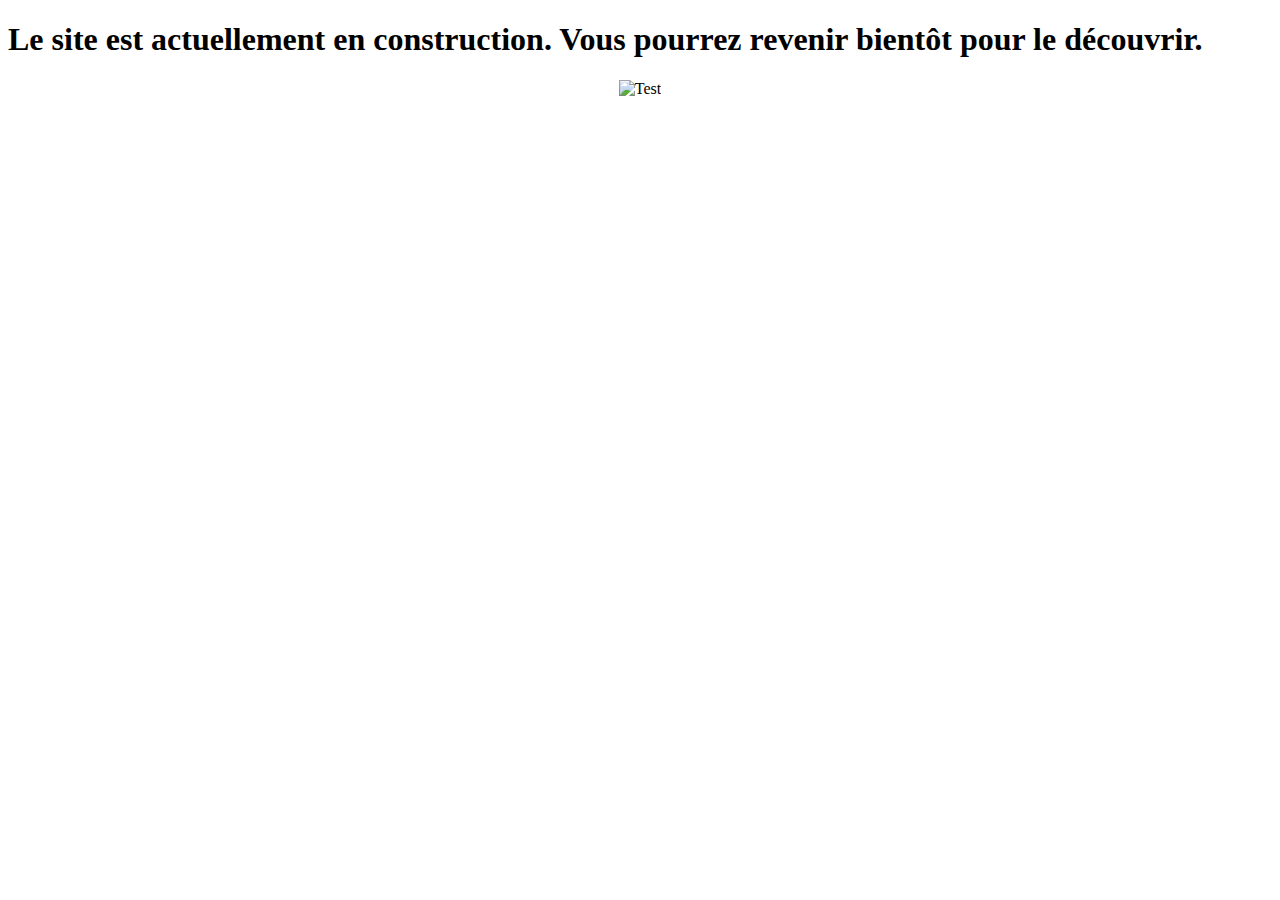
==== index.html @ 596cf102 "Rename construction.html to index.html" ====
<!DOCTYPE html>
<html>
<head>
	<meta charset="utf-8" />
	<title>Construction</title>
	<body>
		<h1>Le site est actuellement en construction. Vous pourrez revenir bientôt pour le découvrir.</h1>
		<center><img src="https://static.vecteezy.com/system/resources/previews/000/645/811/original/tools-and-hammer-icon-vector.jpg" alt="Test" style="width : 700px ; height : 500px"></center>
	</body>
</head>
</html>
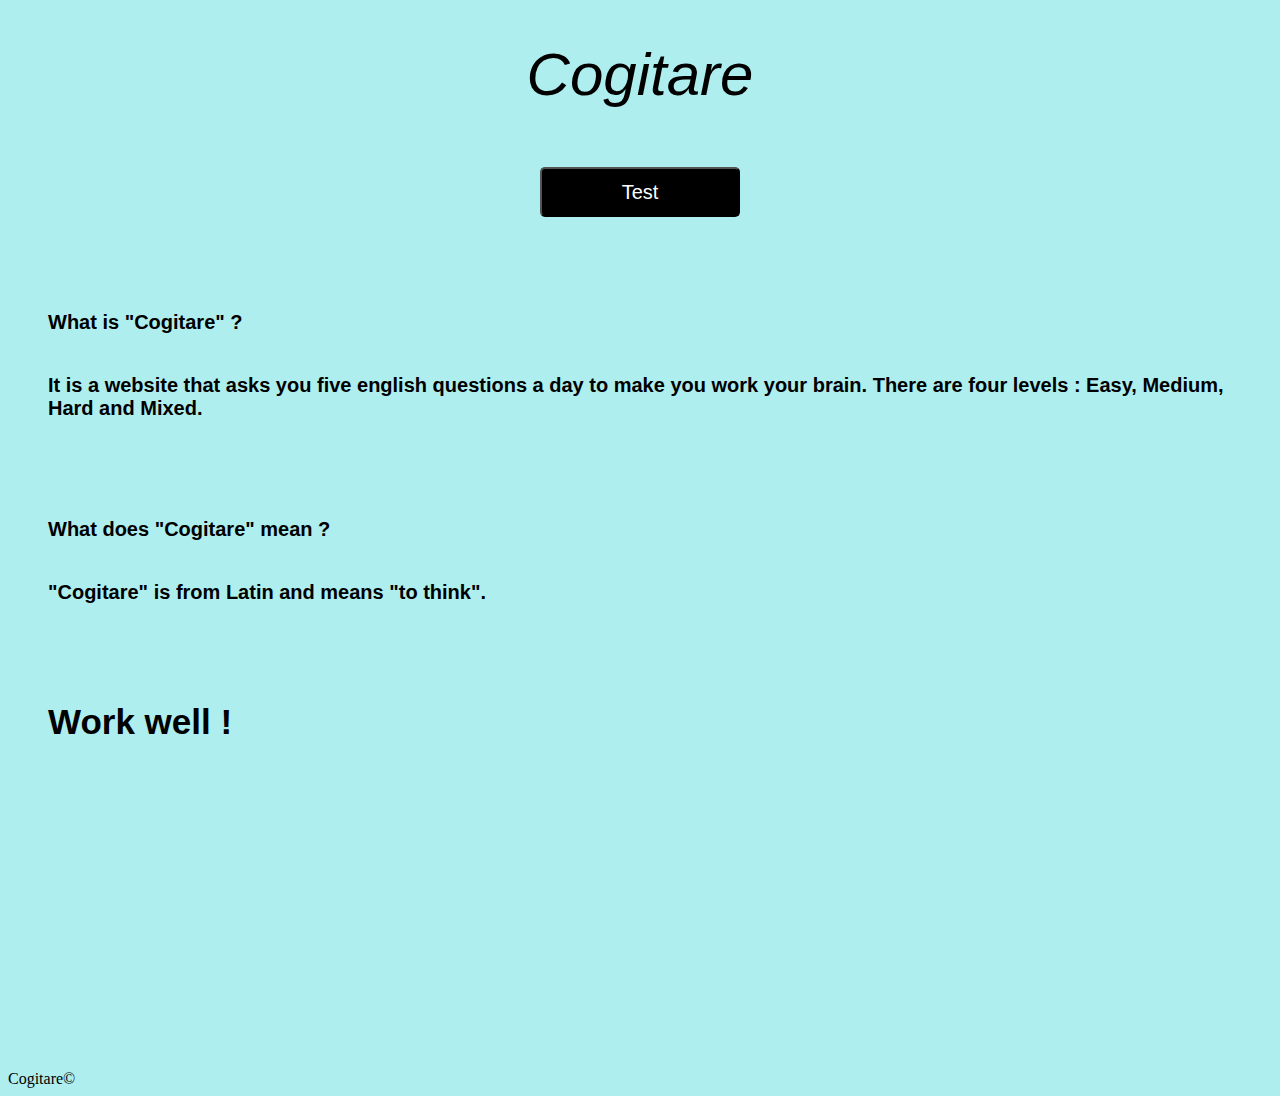
==== commit 44fe2e87: "Add files via upload" ====
--- a/index.html
+++ b/index.html
@@ -1,11 +1,29 @@
 <!DOCTYPE html>
 <html>
 <head>
+	<title>Cogitare</title>
+	<link rel="icon" href="images\brain.ico">
+	<link rel="stylesheet" type="text/css" href="css\stylecogi.css">
+	<script src="javascript\testmenu.js"></script>
 	<meta charset="utf-8" />
-	<title>Construction</title>
 	<body>
-		<h1>Le site est actuellement en construction. Vous pourrez revenir bientôt pour le découvrir.</h1>
-		<center><img src="https://static.vecteezy.com/system/resources/previews/000/645/811/original/tools-and-hammer-icon-vector.jpg" alt="Test" style="width : 700px ; height : 500px"></center>
+		<div class="top">
+			Cogitare
+		</div>
+		<br>
+		<div class="gotest">
+			<center><button class="buttontest" onclick="Testmenu()">Test</button></center>
+		</div>
+		<br>
+		<br>
+		<br>
+		<p><span>What is "Cogitare" ?</span><span>It is a website that asks you five english questions a day to make you work your brain. There are four levels : Easy, Medium, Hard and Mixed.</span>
+			<br><p><span>What does "Cogitare" mean ?</span><span>"Cogitare" is from Latin and means "to think".</span>
+			<br><span class="enc">Work well !</span></p>
+			<br><br><br><br><br><br><br><br><br><br><br><br><br><br><br><br>
+<div>
+	Cogitare©
+</div>
 	</body>
 </head>
-</html>
+</html>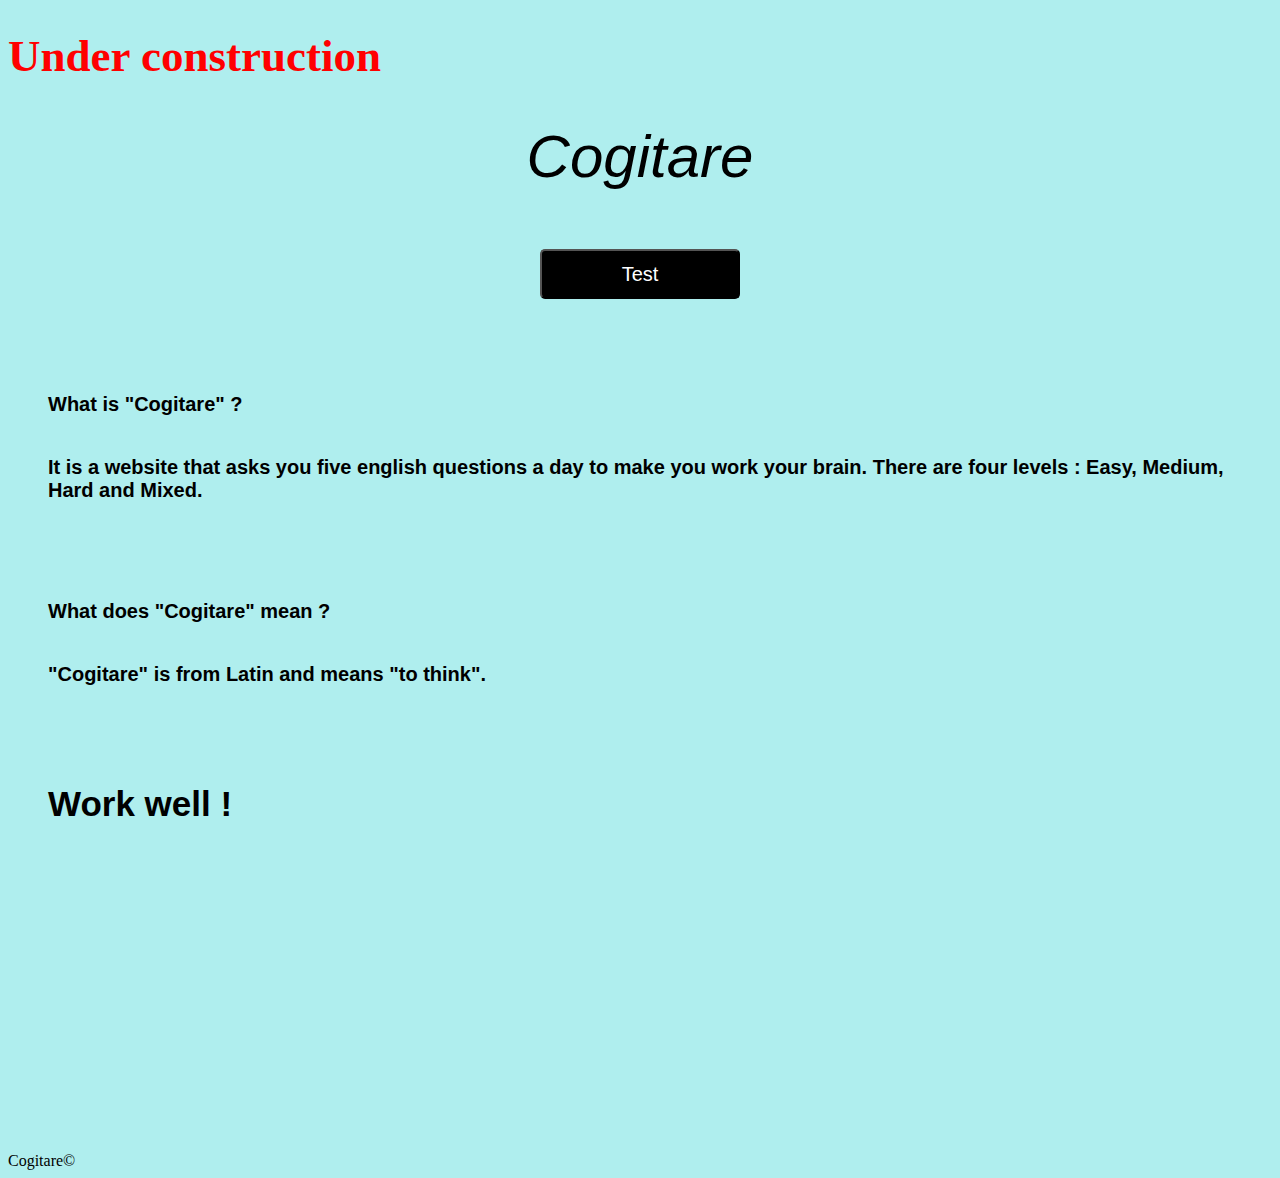
==== commit df98e4a0: "Update index.html" ====
--- a/index.html
+++ b/index.html
@@ -7,6 +7,7 @@
 	<script src="javascript\testmenu.js"></script>
 	<meta charset="utf-8" />
 	<body>
+		<h1 style="color: red; font-size:45px;">Under construction</h1>
 		<div class="top">
 			Cogitare
 		</div>
@@ -26,4 +27,4 @@
 </div>
 	</body>
 </head>
-</html>+</html>
